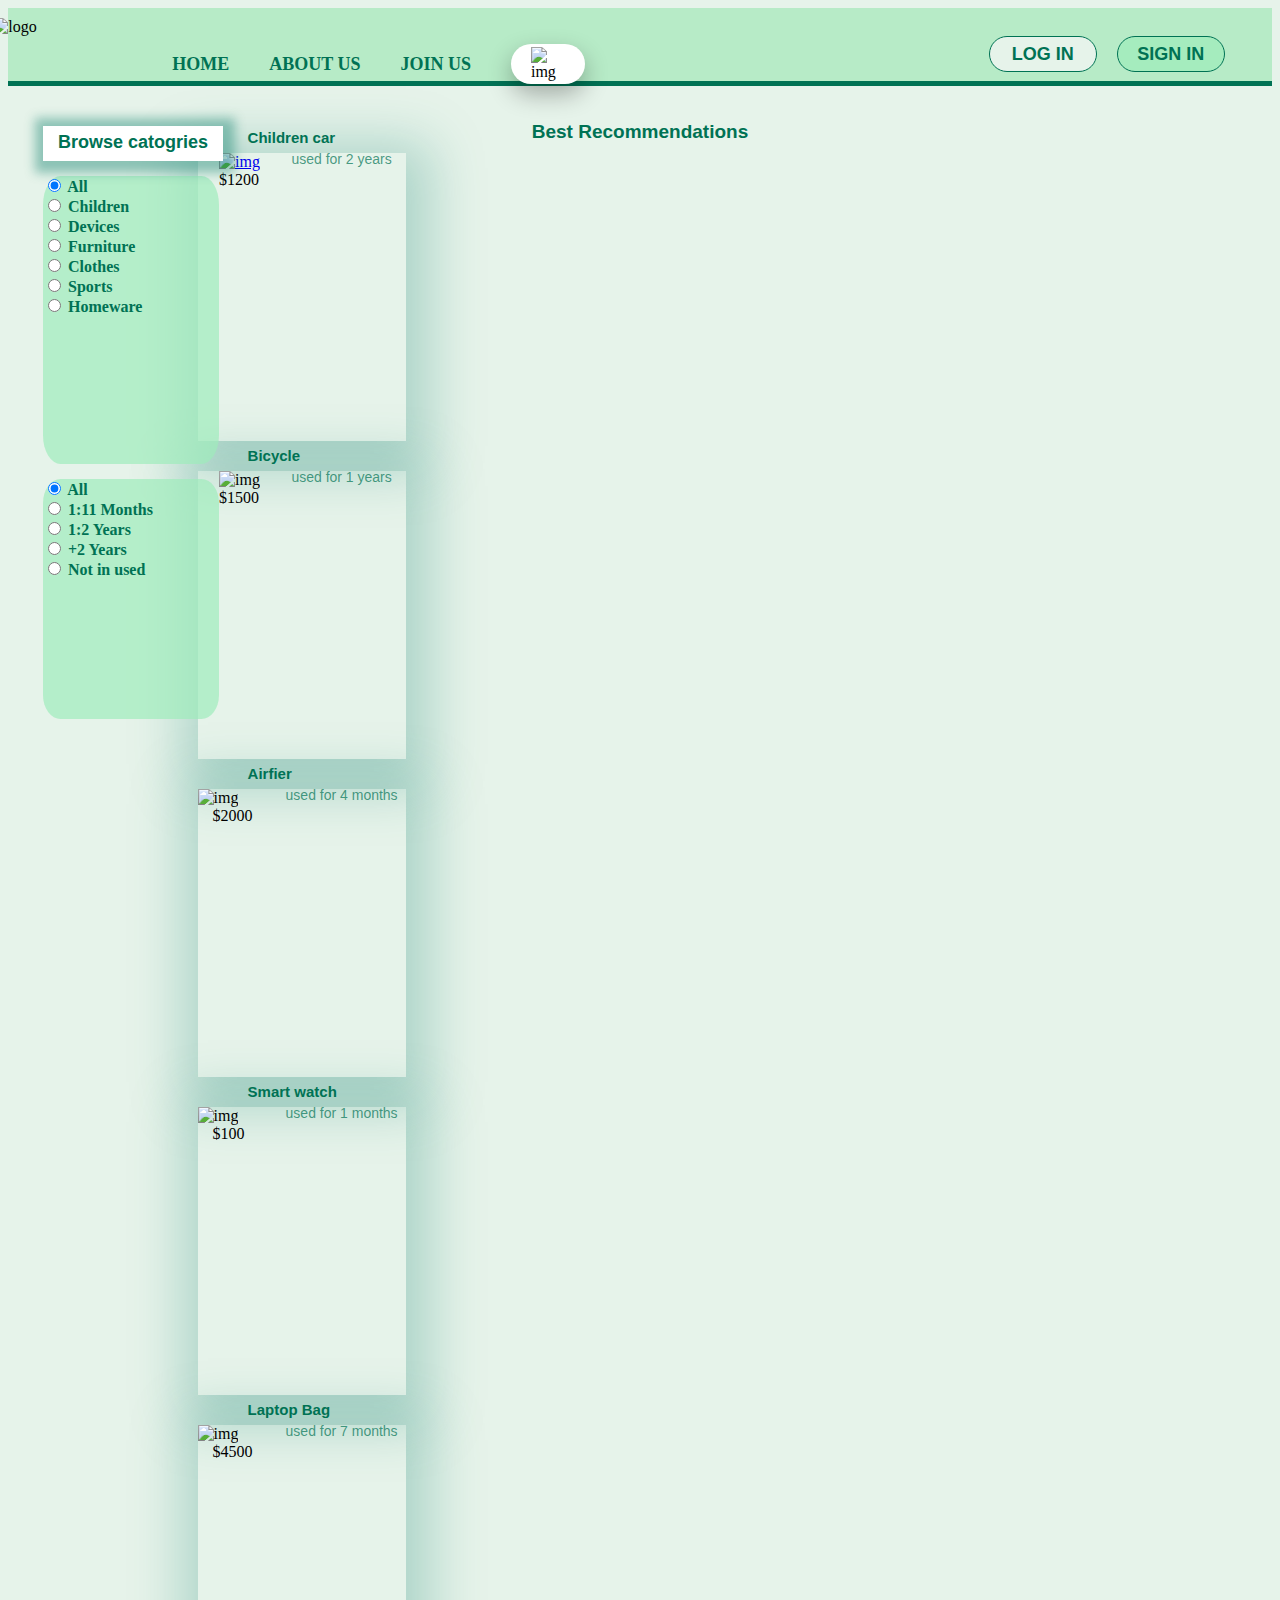
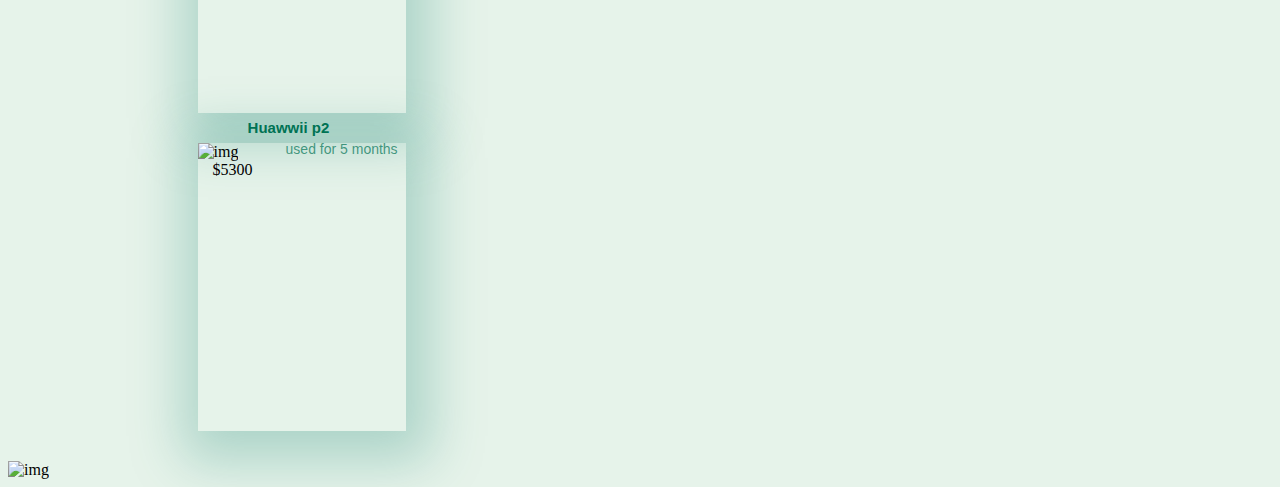
==== Buy page/buy.html @ 134c99b0 "Add files via upload" ====
<!DOCTYPE html>
<html lang="en">
<head>
  <meta charset="UTF-8">
  <meta http-equiv="X-UA-Compatible" content="IE=edge">
  <meta name="viewport" content="width=device-width, initial-scale=1.0">
  <link rel="stylesheet" href="../bootstrap-4.6.2-dist (1)/bootstrap-4.6.2-dist/css/bootstrap.css">
  <link type="image/png" sizes="16x16" rel="icon" href="https://img.icons8.com/ios-filled/50/40C057/replace.png">
  <link rel="stylesheet" href="./style/Buy.css">
  <title>Buy</title>


</head>
<body>
<header>
  <div class="navbar">

    <img src="../media/logo.png" alt="logo" class="logo">
    <input type="checkbox" id="nav-check">
    <div class="nav-btn">
      <label for="nav-check">
        <span></span>
        <span></span>
        <span></span>
      </label>
    </div>

    <nav class="nav2">
      <ul>
        <li><a href="./Home page/index.html">Home</a></li>
        <li><a href="./Home page/index.html#about">About Us</a></li>
        <li><a href="./Home page/index.html#join">Join Us</a></li>
        <li>
          <div class="search">
            <img src="../media/search.png" alt="img" class="imgSearch">
            <input type="text" placeholder="search">
            <a href="#">
              <i class="fa fa-search"></i>
            </a>
          </div>
        </li>
      </ul>
      <div class="btn-header">
        <button class="bu1"> <a href="./Login page/login.html" target="_blank">Log in</a></button>
        <button class="bu2"> <a href="./Sign page/signin1.html" target="_blank">Sign in</a></button>
      </div>
    </nav>


  </div>
</header>
<div class="card-text">
  <div class="box">
    <p class="catogries">Browse catogries</p>
  </div>
  <div class="res">
    <div class="check">
      <div class="card1">
        <div class="card-body" style="font-weight: bold; color: #007254;">
          <div class="form-check">
            <input class="form-check-input" type="radio" name="flexRadioDefault" id="flexRadioDefault9" checked>
            <label class="form-check-label" for="flexRadioDefault9">All</label>
          </div><div class="form-check">
          <input class="form-check-input" type="radio" name="flexRadioDefault" id="flexRadioDefault1">
          <label class="form-check-label" for="flexRadioDefault1">Children</label>
        </div><div class="form-check">
          <input class="form-check-input" type="radio" name="flexRadioDefault" id="flexRadioDefault22">
          <label class="form-check-label" for="flexRadioDefault22">Devices</label>
        </div><div class="form-check">
          <input class="form-check-input" type="radio" name="flexRadioDefault" id="flexRadioDefault3">
          <label class="form-check-label" for="flexRadioDefault3">Furniture</label>
        </div><div class="form-check">
          <input class="form-check-input" type="radio" name="flexRadioDefault" id="flexRadioDefault4">
          <label class="form-check-label" for="flexRadioDefault4">Clothes</label>
        </div><div class="form-check">
          <input class="form-check-input" type="radio" name="flexRadioDefault" id="flexRadioDefault5">
          <label class="form-check-label" for="flexRadioDefault5">Sports</label>
        </div><div class="form-check">
          <input class="form-check-input" type="radio" name="flexRadioDefault" id="flexRadioDefault66">
          <label class="form-check-label" for="flexRadioDefault66">Homeware</label>
        </div>
        </div>
      </div>
      <div class="checkk">
        <div class="card2">
          <div class="card-body" style="font-weight: bold; color: #007254;">
            <div class="form-check">
              <input class="form-check-input" type="radio" name="flexRadioDefault6" id="flexRadioDefault2" checked>
              <label class="form-check-label" for="flexRadioDefault2">All</label>
            </div><div class="form-check">
            <input class="form-check-input" type="radio" name="flexRadioDefault6" id="flexRadioDefault6">
            <label class="form-check-label" for="flexRadioDefault6">1:11 Months</label>
          </div><div class="form-check">
            <input class="form-check-input" type="radio" name="flexRadioDefault6" id="flexRadioDefault63">
            <label class="form-check-label" for="flexRadioDefault63">1:2 Years</label>
          </div><div class="form-check">
            <input class="form-check-input" type="radio" name="flexRadioDefault6" id="flexRadioDefault61">
            <label class="form-check-label" for="flexRadioDefault61">+2 Years</label>
          </div><div class="form-check">
            <input class="form-check-input" type="radio" name="flexRadioDefault6" id="flexRadioDefault8">
            <label class="form-check-label" for="flexRadioDefault8">Not in used</label>
          </div>
          </div>
        </div>
      </div>
    </div>
  </div>
</div>

<div class="container">
  <p class="Recommendations">Best Recommendations</p>
  <div class="row">
    <div class="col-4">
      <div class="img1">
        <div class="check1">
          <div class="card" style="width: 13rem; height: 18rem;">
            <a  href="./Item page/item.html"><img src="./media/children car.png" class="card-img" alt="img"></a>
            <div class="card-body1">
              <div class="btn btn-success">$1200</div>
              <p class="card-text1">Children car</p>
              <p class="card-text2">used for 2 years</p>
            </div>
          </div>
        </div>
      </div>
    </div>
    <div class="col-4">
      <div class="img2">
        <div class="check1">
          <div class="card" style="width: 13rem; height: 18rem;">
            <img src="./media/bicycle.png" class="card-img" alt="img">
            <div class="card-body1">
              <div class="btn btn-success">$1500</div>
              <p class="card-text1">Bicycle</p>
              <p class="card-text2">used for 1 years</p>
            </div>
          </div>
        </div>
      </div>
    </div>
    <div class="col-4">
      <div class="img3">
        <div class="check1">
          <div class="card" style="width: 13rem; height: 18rem;">
            <img src="./media/airfrier.png" class="card-img" alt="img">
            <div class="card-body1">
              <div class="btn btn-success">$2000</div>
              <p class="card-text1">Airfier</p>
              <p class="card-text2">used for 4 months</p>
            </div>
          </div>
        </div>
      </div>
    </div>
    <div class="col-4">
      <div class="img4">
        <div class="check1">
          <div class="card" style="width: 13rem; height: 18rem">
            <img src="./media/Smart watch.png" class="card-img" alt="img">
            <div class="card-body1">
              <div class="btn btn-success">$100</div>
              <p class="card-text1">Smart watch</p>
              <p class="card-text2">used for 1 months</p>
            </div>
          </div>
        </div>
      </div>
    </div>
    <div class="col-4">
      <div class="img5">
        <div class="check1">
          <div class="card" style="width: 13rem; height: 18rem">
            <img src="./media/bag.png" class="card-img" alt="img">
            <div class="card-body1">
              <div class="btn btn-success">$4500</div>
              <p class="card-text1">Laptop Bag</p>
              <p class="card-text2">used for 7 months</p>
            </div>
          </div>
        </div>
      </div>
    </div>
    <div class="col-4">
      <div class="img6">
        <div class="check1">
          <div class="card" style="width: 13rem; height: 18rem">
            <img src="./media/phone.png" class="card-img" alt="img">
            <div class="card-body1">
              <div class="btn btn-success">$5300</div>
              <p class="card-text1">Huawwii p2</p>
              <p class="card-text2">used for 5 months</p>
            </div>
          </div>
        </div>
      </div>
    </div>
  </div>

</div>
<img src="./media/wave home.png" alt="img" class="wave2">

<script src="../bootstrap-4.6.2-dist (1)/bootstrap-4.6.2-dist/js/popper.min.js"></script>
<script src="../bootstrap-4.6.2-dist (1)/bootstrap-4.6.2-dist/js/jquery-3.6.4.min.js"></script>
<script src="../bootstrap-4.6.2-dist (1)/bootstrap-4.6.2-dist/js/bootstrap.js"></script>




</body>
</html>
---- Buy page/style/Buy.css ----
body {
    background-color: #e6f3ea ;
}
header{
    background-color: #b7ebc7 ;
    top:0;
    width: 100%;
    height: 73px;
    border-bottom: #007254 5px solid;
}
.navbar{
    width: 93%;
    margin: 0 auto;
}
.nav2{
    display: flex;
    justify-content: space-between;
    margin-right: 3px;
}
.btn-header{
    display: flex;
    align-items: center;
    gap: 10px;
}
.logo{
    float: left;
    width: 120px;
    height: 60px;
    padding: 10px 0px;
    margin-left: -60px;
}
header::after{
    /*content: '';*/
    display: table;
    clear: both;
}
nav ul {
    display: flex;
    align-items: center;
    list-style: none;
    padding-right: 350px;
}

nav li{
    margin-right:20px;
    margin-left: 20px;
    padding-top: 20px;
    position: relative;
}
nav a{
    color: #007254;
    text-decoration: none;
    text-transform: uppercase;
    font-size: 18px;
    font-weight: bold;
}
nav a:hover{
    color: #45945e;
}
nav a::before{
    content: '';
    display: block;
    height: 5px;
    width: 100%;
    background-color: #007254;
    position: absolute;
    top: 0;
    width: 0%;
    transition: all ease-in-out 0.5s;
}
nav a:hover::before{
    width: 100%;
}

.bu1{
    background-color: #e6f3ea;
    border: 1px #007254 solid;
    font-size: 18px;
    font-weight: 400;
    width: 6em;
    height: 2em;
    border-radius: 50px;
    color: #007254;
    cursor: pointer;
    text-align: center;
   font-weight: bold;
}
.bu1:active {
    color: #007254;
}  
.bu1:hover:not(:disabled) {
    background: #007254;
    color: hsl(0, 0%, 95%);
}
.bu2{
    background-color: rgba(157, 236, 187, 0.685);
    border: 1px #007254 solid;
    font-size: 18px;
    font-weight: 400;
    width: 6em;
    height: 2em;
    border-radius: 50px;
    color: #007254;
    cursor: pointer;
    text-align: center;
    margin-left: 10px;
    font-weight: bold;
}
.bu2:active {
    color: #007254;
}  
.bu2:hover:not(:disabled) {
    background: #007254;
    color: hsl(0, 0%, 95%);
}
.search{
    height: 20px;
    display: flex;
    cursor: pointer;
    padding: 10px 20px;
    border-radius: 30px;
    background: #fff;
    align-items: center;
    box-shadow: 0 10px 25px rgba(0, 0, 0, 0.3);
    
}
.imgSearch{
    width: 30px;
}
.search:hover input{
    width: 200px;
}
.search input{
    width: 0;
    outline: none;
    border: none;
    transition: 0.8s;
    background: transparent;
}
.search a .fa{
    color: #007254;
    font-size: 18px;
}
/* responsive navbar toggle button */
.navbar #nav-check, .navbar .nav-btn,.navbar .navl{
    display: none;
  }
  
  .box{
    background-color: white;
    box-shadow: 2px 2px 10px 10px rgba(7, 124, 104, 0.404);
    width: 180px;
    height: 35px;
    margin-top: 40px;
    margin-left: 35px;
    position: relative;
}
.catogries{
    color: #007254;
    font-size:18px;
    font-weight: bold;
    font-family: "myriad-arabic", sans-serif;
    font-style: normal;
    text-align: center;
    padding-top: 6px;
} 
.card1{
    width: 11rem ;
    height: 18rem;
    border-radius: 10%;
    background-color:rgba(157, 236, 187, 0.685);
    margin-left: 35px ;
    margin-top: 15px;
}
.card2{
    width: 11rem ;
    height: 15rem;
    border-radius: 10%;
    background-color:rgba(157, 236, 187, 0.685);
    margin-left: 35px ;
    margin-top: 15px; 
}
.res{
    float: left;
}
.container .Recommendations{
    color: #007254;
    font-size:19px;
    font-weight: bold;
    font-family: "myriad-arabic", sans-serif;
    font-style:normal;
    text-align:center;
    margin-top:-40px;
}

.container{
  margin-top: 0px;
}
.row{
    margin-left: 15%;
    align-items: center;
    margin-top: -20px;
}
.card-text1{
    color: #007254;
    font-size:15px;
    font-weight: bold;
    font-family: "myriad-arabic", sans-serif;
    font-style:normal;
    margin-top: -60px;
    margin-left: 50px;
}
.card-text2{
    color: #007254b4;
    font-size:14px;
    font-family: "myriad-arabic", sans-serif;
    font-style:normal;
    text-align: center;
    text-align-last: center;
    margin-top: -10px;
    margin-left: 80px;
}

.card-img{
    width: 180px;
    margin: auto;
}
.btn-success {
  margin-left: 15px;
}
.check1 .card{
    box-shadow: 5px 10px 50px 20px rgba(7, 124, 104, 0.26);
    margin: 30px 0px;
}
.wave2{
    width: 100%;
    height: 300px;
    margin-top: -200px;
}
@media (max-width:800px) {
    .navbar{
        width: 70%;
        margin: 0 auto;
    }
    .navbar .nav-btn{
      display: inline-block;
      position: absolute;
      top: 0px;
      right: 0px;
    }
    .navbar .nav-btn label {
        display: inline-block;
        width: 78px;
        height: 68px;
        padding: 25px;
        margin-right: -50px;
    }
    .navbar .nav-btn label span {
      display: block;
      height: 10px;
      width: 35px;
      border-top: 3px solid #007254;
    }
    .navbar .nav-btn label:hover, .navbar #nav-check:checked ~ .nav-btn label {
      background-color:#0072545d;
    }
    .navbar .nav2{
      position:absolute;
      display: block;
      text-align: center;
      width: 50%;
      background-color:rgba(157, 236, 187, 0.685);
      transition: all 0.3s ease-in;
      overflow-y: hidden;
      top: 70px;
      right: -50px;
      z-index: 3;
    }
    nav ul{
    display: flex;
    flex-direction: column;
    justify-content: center;
    margin-left: 30px;
    }

    nav .btn-header{
    display: flex;
    flex-direction: column;
    margin-top: 25px;
    }
    nav .btn-header .bu1{
        margin-left: 10px;
    }
    
    /* when nav toggle button not checked */
    .navbar #nav-check:not(:checked) ~ .nav2 {
      height: 0px;
    }
   
    /* when nav toggle button is checked */
    .navbar #nav-check:checked ~ .nav2 {
      height: calc(70vh - 40px);
      overflow-y: auto;
    }
    .navbar .loginBtn {
        margin-bottom: 10px;
        font-size:  18px;
        font-weight: bold;
        color: #007254;
        margin-right:75px ;
        display: block;
      }
      .row{
        display: grid;
        grid-template-columns: repeat(1,250px);
        grid-template-rows: repeat(6,250px);
        grid-template-areas:"b1" 
                            "b2"
                            "b3"
                            "b4" 
                            "b5"
                            "b6";
                         gap: 90px;
                         justify-content: center;
                         align-content:space-between;
    }
    .res{
      width: 165px;
      margin-left: -20px;
    }
    .card1 , .card2{
        width: 7rem;
        height: 14rem;
        font-size: 13px;
    }
    .box{
        display: none;
    }
    .container .Recommendations{
       margin-top: 20px;
    }
    .container{
        margin-top: 0px;
    }
    .row {
        margin-left:0px;
        margin-top: 40px;
    }

   
      
}
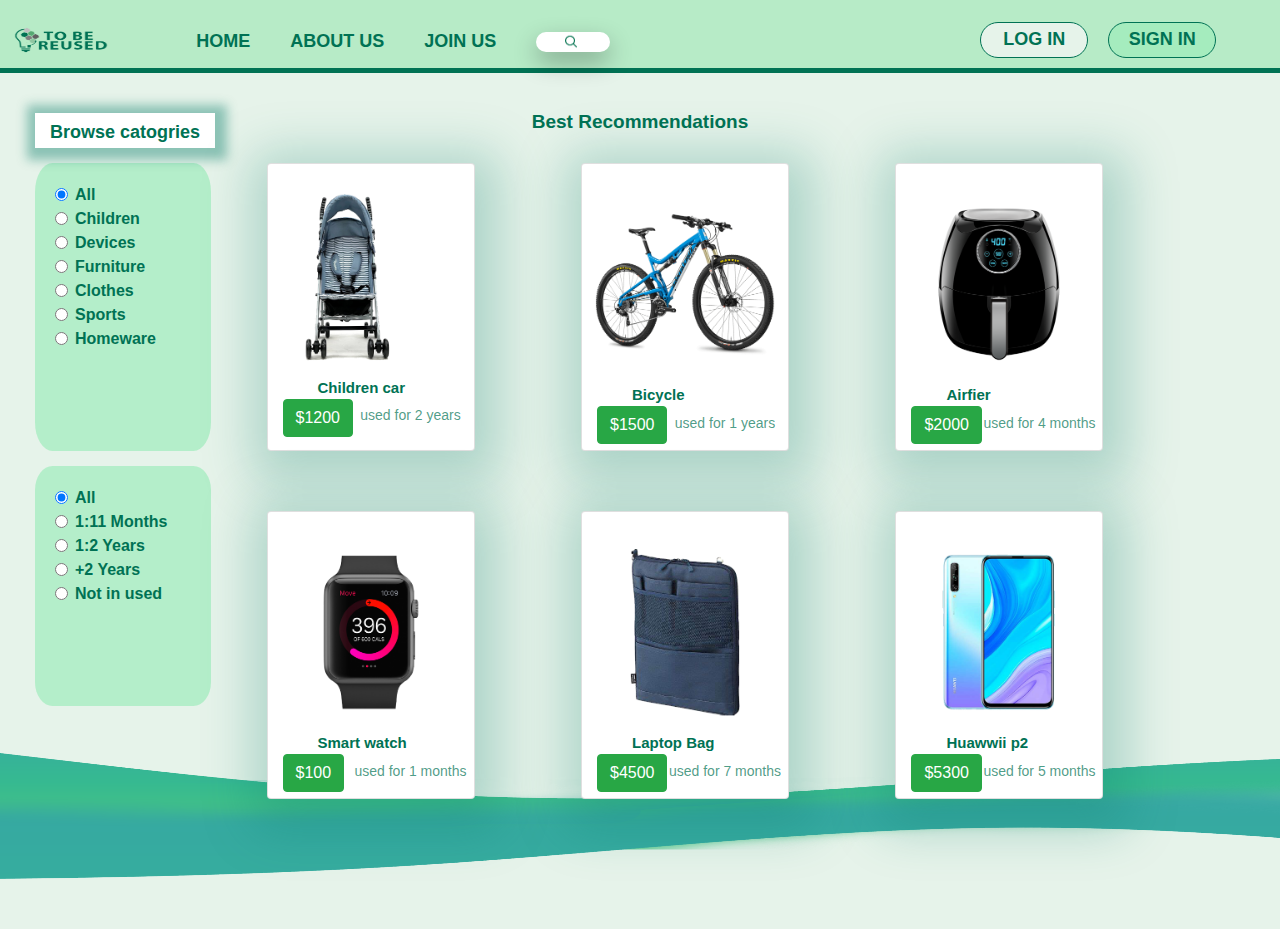
==== commit ca2583f6: "Add files via upload" ====
--- a/Buy page/buy.html
+++ b/Buy page/buy.html
@@ -5,7 +5,7 @@
   <meta charset="UTF-8">
   <meta http-equiv="X-UA-Compatible" content="IE=edge">
   <meta name="viewport" content="width=device-width, initial-scale=1.0">
-  <link rel="stylesheet" href="../bootstrap-4.6.2-dist (1)/bootstrap-4.6.2-dist/css/bootstrap.css">
+  <link rel="stylesheet" href="./bootstrap-4.6.2-dist/css/bootstrap.css">
   <link type="image/png" sizes="16x16" rel="icon" href="https://img.icons8.com/ios-filled/50/40C057/replace.png">
   <link rel="stylesheet" href="./style/Buy.css">
   <title>Buy</title>
